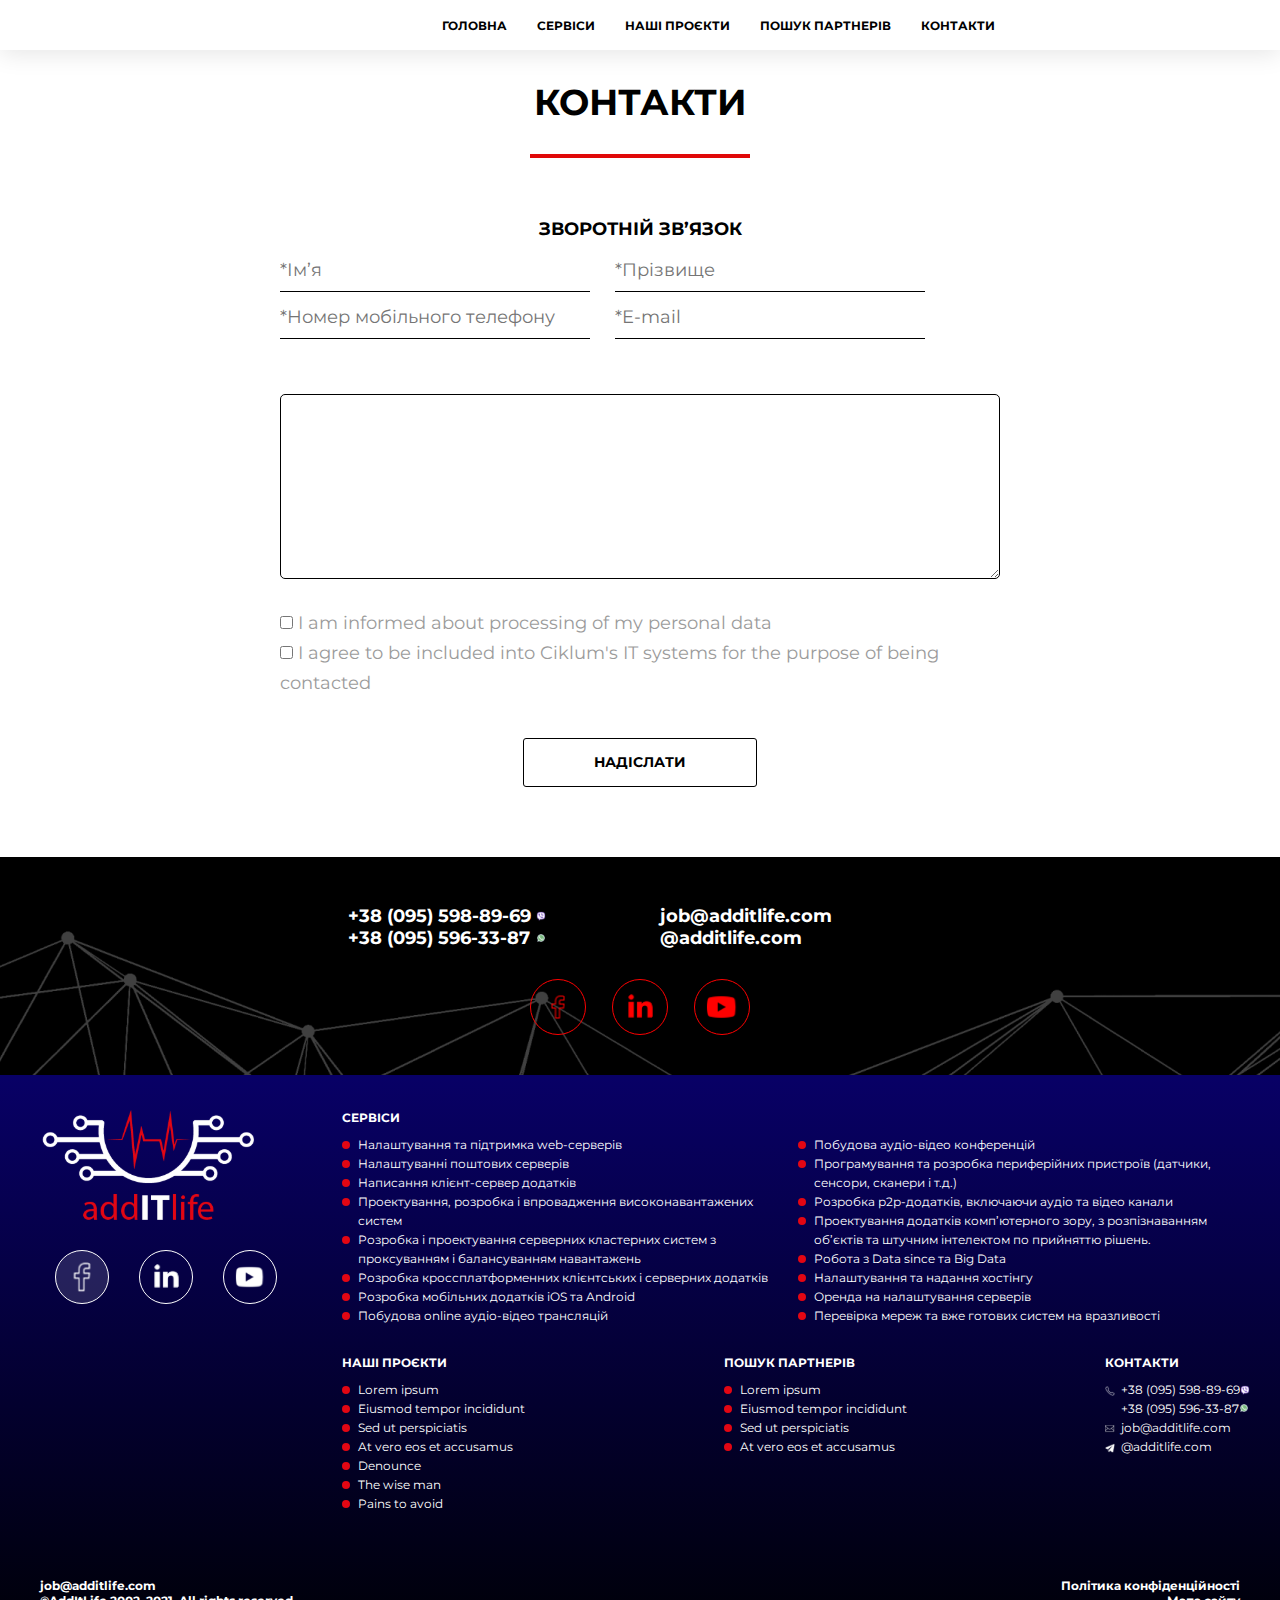
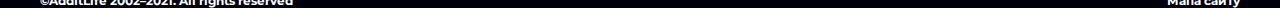
==== callback.html @ a4f2a77f "maked site" ====
<!DOCTYPE html>
<html lang="en">

<head>
  <meta charset="UTF-8">
  <meta name="viewport" content="width=device-width, initial-scale=1.0">
  <link rel="stylesheet" href="css/slick.css">
  <link rel="stylesheet" href="css/style.css">
  <title>AddITLife</title>
</head>

<body>
  <div class="wrapper">
    <header class="header projects">
      <div class="header__body">

        <div class="header__logo">
          <img class="header__logo-img header__logo-light" src="img/logo-black.png" alt="">
        </div>

        <nav class="header__menu menu">
          <div class="header__burger">
            <span></span>
          </div>
          <ul class="menu__list">
            <li class="menu__list-item">
              <a href="index.html" class="menu__list-link">
                ГОЛОВНА
              </a>
            </li>
            <li class="menu__list-item">
              <a href="training.html" class="menu__list-link">
                СЕРВІСИ
              </a>
            </li>
            <li class="menu__list-item">
              <a href="projects.html" class="menu__list-link">
                НАШІ ПРОЄКТИ
              </a>
            </li>
            <li class="menu__list-item">
              <a href="partner.html" class="menu__list-link">
                ПОШУК ПАРТНЕРІВ
              </a>
            </li>
            <li class="menu__list-item">
              <a href="callback.html" class="menu__list-link">
                КОНТАКТИ
              </a>
            </li>
          </ul>
          <div class="menu-select">
            <div class="menu-select__header">
              <div class="menu-select__current fas fa-chevron-down">
                <img class="menu-select__current-img" src="img/flag-ua.png" alt="">
              </div>
            </div>
            <div class="menu-select__body">
              <div class="menu-select__item">
                <img class="menu-select__img" src="img/flag-gb.png" alt="">
                <span>English</span>
              </div>
              <div class="menu-select__item">
                <img class="menu-select__img" src="img/flag-germ.png" alt="">
                <span>Deutsche</span>
              </div>
              <div class="menu-select__item">
                <img class="menu-select__img" src="img/flag-ua.png" alt="">
                <span>Українська</span>
              </div>
            </div>
          </div>
      </div>
      </nav>
    </header>

    <section class="commun">
      <div class="commun__body">
        <div class="commun__title title">
          КОНТАКТИ
          <hr>
        </div>
        <form class="commun__form form-commun">
          <div class="form-commun__title">
            ЗВОРОТНІЙ ЗВ’ЯЗОК
          </div>
          <div class="form-commun__inputs">
            <input type="text" class="form-commun__input" placeholder="*Ім’я">
            <input type="text" class="form-commun__input" placeholder="*Прізвище">
            <input type="text" class="form-commun__input" placeholder="*Номер мобільного телефону">

            <input type="text" class="form-commun__input" placeholder="*E-mail">
          </div>
          <textarea class="form-commun__textarea"></textarea>
          <div class="form-commun__text">
            <input type="checkbox">
            <span>I am informed about processing of my personal data</span>
          </div>
          <div class="form-commun__text">
            <input type="checkbox">
            <span>I agree to be included into Ciklum's IT systems for the purpose of being contacted</span>
          </div>
          <buttom class="form-commun__button">
            НАДІСЛАТИ
          </buttom>
        </form>


      </div>
    </section>

    <section class="commun-contact">
      <div class="commun-contact__body">
        <div class="commun-contact__content">
          <div class="commun-contact__item">
            <div class="commun-contact__title">
              КОНТАКТИ
            </div>
            <ul class="commun-contact__list">
              <li class="commun-contact__point vb wa">
                <span>+38 (095) 598-89-69</span>
                <span>+38 (095) 596-33-87</span>
              </li>
              <li class="commun-contact__point">
                <span>job@additlife.com</span>
                <span>@additlife.com</span>
              </li>
            </ul>
          </div>
          <div class="commun-contact__images">
            <img src="img/fb-red-img.svg" alt="">
            <img src="img/li-red-img.svg" alt="">
            <img src="img/yt-red-img.svg" alt="">
          </div>
        </div>
      </div>
    </section>


    <footer class="footer">
      <div class="footer__body">
        <div class="footer__content">
          <div class="footer__soc soc">
            <div class="soc__logo">
              <img src="img/big-logo.svg" alt="">
            </div>
            <div class="soc__images">
              <img src="img/fb-img.svg" alt="">
              <img src="img/li-img.svg" alt="">
              <img src="img/yt-img.svg" alt="">
            </div>
          </div>

          <div class="footer__info footer-info">
            <div class="footer-info__item">
              <div class="footer-info__title">
                СЕРВІСИ
              </div>
              <ul class="footer__info-list serv-list">
                <li class="footer-info-point">
                  Налаштування та підтримка web-серверів
                </li>
                <li class="footer-info-point">
                  Налаштуванні поштових серверів
                </li>
                <li class="footer-info-point">
                  Написання клієнт-сервер додатків
                </li>
                <li class="footer-info-point">
                  Проектування, розробка і впровадження високонавантажених систем
                </li>
                <li class="footer-info-point">
                  Розробка і проектування серверних кластерних систем з проксуванням і балансуванням навантажень
                </li>
                <li class="footer-info-point">
                  Розробка кроссплатформенних клієнтських і серверних додатків
                </li>
                <li class="footer-info-point">
                  Розробка мобільних додатків iOS та Android
                </li>
                <li class="footer-info-point">
                  Побудова online аудіо-відео трансляцій
                </li>

                <li class="footer-info-point">
                  Побудова аудіо-відео конференцій
                </li>
                <li class="footer-info-point">
                  Програмування та розробка периферійних пристроїв (датчики, сенсори, сканери і т.д.)
                </li>
                <li class="footer-info-point">
                  Розробка р2р-додатків, включаючи аудіо та відео канали
                </li>
                <li class="footer-info-point">
                  Проектування додатків комп’ютерного зору, з розпізнаванням об’єктів та штучним інтелектом по прийняттю
                  рішень.
                </li>
                <li class="footer-info-point">
                  Робота з Data since та Big Data
                </li>
                <li class="footer-info-point">
                  Налаштування та надання хостінгу
                </li>
                <li class="footer-info-point">
                  Оренда на налаштування серверів
                </li>
                <li class="footer-info-point">
                  Перевірка мереж та вже готових систем на вразливості
                </li>
              </ul>
            </div>

            <div class="footer-info__item">
              <div class="footer-info__title">
                НАШІ ПРОЄКТИ
              </div>
              <ul class="footer__info-list">
                <li class="footer-info-point">
                  Lorem ipsum
                </li>
                <li class="footer-info-point">
                  Eiusmod tempor incididunt
                </li>
                <li class="footer-info-point">
                  Sed ut perspiciatis
                </li>
                <li class="footer-info-point">
                  At vero eos et accusamus
                </li>
                <li class="footer-info-point">
                  Denounce
                </li>
                <li class="footer-info-point">
                  The wise man
                </li>
                <li class="footer-info-point">
                  Pains to avoid
                </li>
              </ul>
            </div>

            <div class="footer-info__item">
              <div class="footer-info__title">
                ПОШУК ПАРТНЕРІВ
              </div>
              <ul class="footer__info-list">
                <li class="footer-info-point">
                  Lorem ipsum
                </li>
                <li class="footer-info-point">
                  Eiusmod tempor incididunt
                </li>
                <li class="footer-info-point">
                  Sed ut perspiciatis
                </li>
                <li class="footer-info-point">
                  At vero eos et accusamus
                </li>
              </ul>
            </div>

            <div class="footer-info__item footer-info__item-cont">
              <div class="footer-info__title">
                КОНТАКТИ
              </div>
              <ul class="footer__info-list">
                <li class="footer-info-point">
                  <div>
                    <span>+38 (095) 598-89-69</span>
                  </div>
                  <div>
                    <span>+38 (095) 596-33-87</span>
                  </div>
                </li>
                <li class="footer-info-point">
                  job@additlife.com
                </li>
                <li class="footer-info-point">
                  @additlife.com
                </li>
              </ul>
            </div>

          </div>
        </div>
        <div class="footer__copy">
          <span>
            job@additlife.com<br>
            ©AddItLife 2002–2021. All rights reserved
          </span>
          <span>
            Політика конфіденційності<br>
            Мапа сайту
          </span>
        </div>
      </div>
    </footer>
  </div>
  <script src="https://code.jquery.com/jquery-3.5.1.min.js"
    integrity="sha256-9/aliU8dGd2tb6OSsuzixeV4y/faTqgFtohetphbbj0=" crossorigin="anonymous"></script>
  <script src="https://kit.fontawesome.com/129ede24b4.js" crossorigin="anonymous"></script>
  <script src="js/slick.min.js"></script>
  <script src="js/script.js"></script>
</body>

</html>
---- css/style.css ----
@import url("https://fonts.googleapis.com/css2?family=Montserrat:wght@400;700&display=swap");
* {
  padding: 0;
  margin: 0;
  border: 0;
}

*,
*:before,
*:after {
  -webkit-box-sizing: border-box;
  box-sizing: border-box;
}

:focus,
:active {
  outline: none;
}

a:focus,
a:active {
  outline: none;
}

nav,
footer,
header,
aside,
section {
  display: block;
}

html,
body {
  height: 100%;
  width: 100%;
}

body {
  font-family: "Montserrat", sans-serif;
  line-height: 1;
  font-size: 14px;
  -ms-text-size-adjust: 100%;
  -moz-text-size-adjust: 100%;
  -webkit-text-size-adjust: 100%;
}

input,
button,
textarea {
  font-family: "Montserrat", sans-serif;
}

input::-ms-clear {
  display: none;
}

button {
  cursor: pointer;
}

button::-moz-focus-inner {
  padding: 0;
  border: 0;
}

a,
a:visited {
  text-decoration: none;
}

a:hover {
  text-decoration: none;
}

ul li {
  list-style: none;
}

img {
  vertical-align: top;
}

h1,
h2,
h3,
h4,
h5,
h6 {
  font-size: inherit;
  font-weight: inherit;
}

body {
  font-family: "Montserrat", sans-serif;
  line-height: normal;
  letter-spacing: normal;
  font-style: normal;
  font-weight: 400;
  height: 100%;
}

a {
  font-family: "Montserrat", sans-serif, sans-serif;
}

.wrapper {
  min-height: 100vh;
  overflow: hidden;
  width: 100%;
  position: relative;
  display: -webkit-box;
  display: -ms-flexbox;
  display: flex;
  -webkit-box-orient: vertical;
  -webkit-box-direction: normal;
      -ms-flex-direction: column;
          flex-direction: column;
}

.container {
  max-width: 1470px;
  padding: 0 15px;
  margin: 0 auto;
}

.menu-select.is-active .menu-select__body {
  display: block;
}

.main-page {
  width: 100%;
  min-height: 100vh;
}

.main-page__body {
  width: 100%;
  min-height: 100vh;
  background: url(../img/bg-main.png) center/cover no-repeat;
  position: relative;
}

.header {
  height: 50px;
  width: 100%;
  position: absolute;
  top: 0;
  left: 50%;
  -webkit-transform: translate(-50%);
          transform: translate(-50%);
  padding: 0 250px;
  z-index: 4;
  -webkit-transition: none;
  transition: none;
}

.header__body {
  width: 100%;
  height: 100%;
  display: -webkit-box;
  display: -ms-flexbox;
  display: flex;
  -webkit-box-pack: justify;
      -ms-flex-pack: justify;
          justify-content: space-between;
  -webkit-box-align: center;
      -ms-flex-align: center;
          align-items: center;
}

.header__logo .header__logo-img {
  max-width: 70px;
}

.header__logo .header__logo-light {
  display: none;
}

.header__burger {
  display: none;
  position: relative;
  width: 30px;
  height: 20px;
}

.header__burger span {
  position: absolute;
  background-color: #fff;
  left: 0;
  width: 30px;
  height: 3px;
  top: 8px;
  -webkit-transition: all 0.3s ease 0s;
  transition: all 0.3s ease 0s;
  z-index: 51;
}

.header__burger::before, .header__burger::after {
  content: "";
  background-color: #fff;
  position: absolute;
  width: 100%;
  height: 3px;
  right: 0;
  z-index: 51;
  -webkit-transition: all 0.3s ease 0s;
  transition: all 0.3s ease 0s;
}

.header__burger::before {
  top: 0;
}

.header__burger::after {
  bottom: 0;
}

.header__menu.active {
  -webkit-box-pack: center;
      -ms-flex-pack: center;
          justify-content: center;
}

.slider__body.active-2 .header__burger.active::after,
.slider__body.active-2 .header__burger.active::before,
.slider__body.active-2 .header__burger.active span {
  background-color: #fff;
}

.header.projects .header__burger::after,
.header.projects .header__burger::before,
.header.projects .header__burger span {
  background-color: #000;
}

.header.projects .header__burger.active::after,
.header.projects .header__burger.active::before,
.header.projects .header__burger.active span {
  background-color: #fff;
}

.menu {
  width: 100%;
  height: 100%;
  display: -webkit-box;
  display: -ms-flexbox;
  display: flex;
  -webkit-box-align: center;
      -ms-flex-align: center;
          align-items: center;
  -webkit-box-pack: end;
      -ms-flex-pack: end;
          justify-content: flex-end;
}

.menu__list {
  display: -webkit-box;
  display: -ms-flexbox;
  display: flex;
  -webkit-box-pack: justify;
      -ms-flex-pack: justify;
          justify-content: space-between;
  margin-right: 20px;
}

.menu__list-item {
  padding: 0 15px;
}

.menu__list-link {
  font-weight: bold;
  font-size: 12px;
  line-height: 15px;
  color: #ffffff;
}

.menu-select.is-active .menu-select__item {
  color: #000;
  padding: 4px;
}

.menu-select {
  position: relative;
  height: 100%;
  display: -webkit-box;
  display: -ms-flexbox;
  display: flex;
  -webkit-box-align: center;
      -ms-flex-align: center;
          align-items: center;
  color: #fff;
}

.menu-select__current {
  display: -webkit-box;
  display: -ms-flexbox;
  display: flex;
  position: relative;
}

.menu-select__current.fas.fa-chevron-down::before {
  position: absolute;
  right: -15px;
  top: 50%;
  -webkit-transform: translateY(-50%);
          transform: translateY(-50%);
  color: #fff;
  font-size: 11px;
}

.menu-select__body {
  display: none;
  background: #ffffff;
  position: absolute;
  top: 50px;
  right: -15px;
  width: 125px;
  height: 72px;
}

.menu-select__item {
  display: -webkit-box;
  display: -ms-flexbox;
  display: flex;
  -webkit-box-pack: start;
      -ms-flex-pack: start;
          justify-content: flex-start;
  -webkit-box-align: center;
      -ms-flex-align: center;
          align-items: center;
}

.menu-select__item img {
  max-width: 24px;
  margin-right: 10px;
}

.menu-select__item span {
  font-size: 12px;
  line-height: 14px;
}

.slider__body.active-2 .menu-select__current.fas.fa-chevron-down::before {
  color: #000;
}

.slider__body.active-2 .menu-select__current {
  color: #000;
}

.slider__body.active-2 .menu__list-link {
  color: #000000;
}

.slider__body.active-2 .slider__item-1 {
  z-index: 4;
}

.slider__body.active-2 .slider__item-3 {
  z-index: 4;
}

.slider__body.active-2 .header__logo-light {
  display: block;
}

.slider__body.active-2 .header__logo-dark {
  display: none;
}

.slider__body.active-2 .header {
  background-color: #fff;
  color: #000000;
}

.slider__body.active-2 .header__menu.active .menu__list-link {
  color: #fff;
}

.slider {
  width: 100%;
  height: 100vh;
}

.slider__body {
  width: 100%;
  min-height: 100vh;
  display: -webkit-box;
  display: -ms-flexbox;
  display: flex;
  -webkit-box-align: center;
      -ms-flex-align: center;
          align-items: center;
  position: relative;
  z-index: 1;
}

.slider__item {
  width: 100px;
  height: 100vh;
  position: relative;
  z-index: 3;
  -webkit-transition: 0.5s;
  transition: 0.5s;
}

.slider__item.active {
  width: 100%;
  display: -webkit-box;
  display: -ms-flexbox;
  display: flex;
  -webkit-box-align: center;
      -ms-flex-align: center;
          align-items: center;
  padding-left: 190px;
}

.slider__item.active .slider__item-init {
  display: none;
}

.slider__item-1.active {
  background: url(../img/bg-main.png) center/cover no-repeat, -webkit-gradient(linear, left top, left bottom, from(#080066), to(#00000c));
  background: url(../img/bg-main.png) center/cover no-repeat, linear-gradient(180deg, #080066 0%, #00000c 100%);
}

.slider__item-2.active {
  background: url(../img/bg-main-2.png) center/cover no-repeat, -webkit-gradient(linear, left top, left bottom, from(#a21a1a), to(#ff3d00));
  background: url(../img/bg-main-2.png) center/cover no-repeat, linear-gradient(180deg, #a21a1a 0%, #ff3d00 100%);
}

.slider__item-3.active {
  background: url(../img/bg-main-2.png) center/cover no-repeat, -webkit-gradient(linear, left top, left bottom, from(rgba(134, 0, 168, 0.97)), to(#22002b));
  background: url(../img/bg-main-2.png) center/cover no-repeat, linear-gradient(180deg, rgba(134, 0, 168, 0.97) 0%, #22002b 100%);
}

.slider__item-1 {
  background: -webkit-gradient(linear, left top, left bottom, from(#0a0a19), to(#1a166d));
  background: linear-gradient(180deg, #0a0a19 0%, #1a166d 100%);
}

.slider__item-2 {
  background: -webkit-gradient(linear, left top, left bottom, from(#a21a1a), to(#ff3d00));
  background: linear-gradient(180deg, #a21a1a 0%, #ff3d00 100%);
}

.slider__item-3 {
  background: -webkit-gradient(linear, left top, left bottom, from(rgba(134, 0, 168, 0.97)), to(#22002b));
  background: linear-gradient(180deg, rgba(134, 0, 168, 0.97) 0%, #22002b 100%);
}

.slider__item-init {
  height: 100%;
  width: 100%;
  bottom: 10px;
  left: 0;
  display: -webkit-box;
  display: -ms-flexbox;
  display: flex;
  -webkit-box-orient: vertical;
  -webkit-box-direction: normal;
      -ms-flex-direction: column;
          flex-direction: column;
  -webkit-box-align: center;
      -ms-flex-align: center;
          align-items: center;
  -webkit-box-pack: end;
      -ms-flex-pack: end;
          justify-content: flex-end;
  padding-bottom: 15px;
}

.slider__item span {
  font-size: 24px;
  line-height: 29px;
  color: #ffffff;
  white-space: nowrap;
  -webkit-writing-mode: vertical-rl;
      -ms-writing-mode: tb-rl;
          writing-mode: vertical-rl;
  -webkit-transform: rotateZ(180deg);
          transform: rotateZ(180deg);
}

.slider__item img {
  margin-top: 20px;
  width: 20px;
  height: 20px;
}

.slider__item-full {
  display: none;
}

.slider__item.active .slider__item-full {
  display: block;
  max-width: 460px;
}

.slider__item.active .slider__title {
  font-style: normal;
  font-weight: bold;
  font-size: 36px;
  line-height: 44px;
  color: #ffffff;
  margin-bottom: 15px;
}

.slider__item.active .slider__text {
  font-size: 14px;
  line-height: 21px;
  color: #ffffff;
  margin-bottom: 90px;
}

.slider__item.active .slider__button {
  font-weight: bold;
  font-size: 14px;
  line-height: 17px;
  border: 1px solid #ffffff;
  border-radius: 3px;
  padding: 15px 70px;
  color: #ffffff;
}

.slider-dots {
  text-align: center;
  position: absolute;
  width: 100%;
  height: 4px;
  bottom: 40px;
  left: 0;
  z-index: 4;
}

.slider-dots__item {
  cursor: pointer;
  height: 4px;
  width: 50px;
  margin: 0 12px;
  background-color: #fff;
  display: inline-block;
  -webkit-transition: background-color 0.6s ease;
  transition: background-color 0.6s ease;
}

.slider__body.active-1 .slider-dots__item-1 {
  background-color: #d62d0b;
}

.slider__body.active-2 .slider-dots__item-2 {
  background-color: #0b0a1e;
}

.slider__body.active-3 .slider-dots__item-3 {
  background-color: #d62d0b;
}

@media (max-width: 1190px) {
  .slider__item {
    width: 70px;
  }
  .header {
    padding: 0 160px;
  }
}

@media (max-width: 1024px) {
  .menu__list-item {
    padding: 0 5px;
  }
}

@media (max-width: 925px) {
  .header__menu .menu__list {
    display: none;
  }
  .header__burger {
    display: block;
    margin-left: 50px;
    z-index: 99;
  }
  .header__menu.active {
    position: relative;
  }
  .header__menu .menu__list {
    display: -webkit-box;
    display: -ms-flexbox;
    display: flex;
    -webkit-box-orient: vertical;
    -webkit-box-direction: normal;
        -ms-flex-direction: column;
            flex-direction: column;
    position: fixed;
    width: 100%;
    height: 100vh;
    top: 0;
    left: 0;
    background-color: #151515;
    z-index: 10;
    -webkit-transform: translateY(-100%);
            transform: translateY(-100%);
    -webkit-transition: all 0.3s ease 0s;
    transition: all 0.3s ease 0s;
    overflow: auto;
    -webkit-box-pack: center;
        -ms-flex-pack: center;
            justify-content: center;
    -webkit-box-align: center;
        -ms-flex-align: center;
            align-items: center;
  }
  .slider-dots {
    text-align: center;
    position: absolute;
    width: 100%;
    height: 4px;
    bottom: 40px;
    left: 0;
    z-index: 3;
  }
  .header__menu .menu__list-item {
    padding: 10px 0;
  }
  .header__menu.active .menu__list {
    -webkit-transform: translate(0);
            transform: translate(0);
  }
  .slider__body.active-2 .header__burger::after,
  .slider__body.active-2 .header__burger::before,
  .slider__body.active-2 .header__burger span {
    background-color: #000;
  }
  .header__menu {
    -webkit-box-pack: center;
        -ms-flex-pack: center;
            justify-content: center;
  }
  .menu-select {
    margin-left: 50px;
  }
}

@media (max-width: 792px) {
  .header {
    padding: 0 160px;
  }
  .slider__item.active {
    padding-left: 70px;
  }
  .header__burger {
    margin-left: 50px;
  }
}

@media (max-width: 567px) {
  .slider__item.active .slider__title {
    font-size: 30px;
  }
  .slider__item.active .slider__item-full {
    max-width: none;
    padding: 0 10px;
  }
  .slider-dots {
    display: none;
  }
  .slider__item {
    width: 50px;
  }
}

@media (max-width: 511px) {
  .header {
    padding: 0 120px;
  }
}

@media (max-width: 476px) {
  .header__burger {
    margin-left: 20px;
  }
  .menu-select {
    margin-left: 20px;
  }
}

@media (max-width: 430px) {
  .slider__item.active .slider__button {
    padding: 10px 50px;
  }
  .slider__item.active .slider__text {
    margin-bottom: 40px;
  }
  .slider__item.active .slider__title {
    font-size: 22px;
  }
}

@media (max-width: 405px) {
  .slider__item.active .slider__button {
    padding: 10px 30px;
  }
  .header {
    padding: 0 120px 0 105px;
  }
  .slider__item.active {
    padding-left: 35px;
  }
  .header__burger {
    margin-left: 10px;
  }
  .menu-select {
    margin-left: 10px;
  }
}

.about__body {
  margin-bottom: 130px;
}

.title {
  margin-top: 50px;
  font-weight: bold;
  font-size: 36px;
  line-height: 44px;
  color: #000000;
  padding-bottom: 30px;
  text-align: center;
  display: block;
}

.title hr {
  display: block;
  width: 220px;
  height: 4px;
  background-color: #e00808;
  margin: 30px auto;
}

.slider-about {
  position: relative;
}

.slider-about__body {
  max-width: 1335px;
  margin: 0 auto;
  position: relative !important;
}

.slider-about__item {
  display: -webkit-box !important;
  display: -ms-flexbox !important;
  display: flex !important;
  -webkit-box-align: center;
      -ms-flex-align: center;
          align-items: center;
  -ms-flex-pack: distribute;
      justify-content: space-around;
}

.slider-about__text {
  max-width: 680px;
}

.btn {
  position: absolute;
  top: 50%;
  -webkit-transform: translateX(-50%);
          transform: translateX(-50%);
}

.slick-prev {
  left: -70px;
}

.slick-next {
  right: -70px;
}

.slider-about .slick-dots {
  display: -webkit-box;
  display: -ms-flexbox;
  display: flex;
  -webkit-box-pack: center;
      -ms-flex-pack: center;
          justify-content: center;
  -webkit-box-align: center;
      -ms-flex-align: center;
          align-items: center;
}

.slider-about .slick-track {
  margin-bottom: 100px;
}

.slider-about .slick-dots li {
  padding: 0 13px;
}

.slider-about .slick-dots button {
  font-size: 0;
  width: 53px;
  height: 4px;
  background-color: #c4c4c4;
}

.slider-about .slick-dots .slick-active button {
  background-color: #000;
}

@media (max-width: 812px) {
  .slider-about__item {
    -ms-flex-wrap: wrap-reverse;
        flex-wrap: wrap-reverse;
  }
  .slider-about__text {
    margin-top: 50px;
    padding: 0 10px;
  }
  .slider-about .slick-dots li {
    display: none;
  }
}

.services {
  width: 100%;
  height: 100%;
  background: url(../img/services-bg.jpg) center/cover no-repeat, #f6f6f6;
}

.services__body {
  max-width: 1200px;
  margin: 0 auto;
  padding: 30px 0;
}

.services__content {
  display: -webkit-box;
  display: -ms-flexbox;
  display: flex;
  -ms-flex-wrap: wrap;
      flex-wrap: wrap;
}

.services__item {
  -webkit-box-flex: 1;
      -ms-flex: 1 1 33.333%;
          flex: 1 1 33.333%;
  display: -webkit-box;
  display: -ms-flexbox;
  display: flex;
  -webkit-box-pack: center;
      -ms-flex-pack: center;
          justify-content: center;
  -webkit-box-align: start;
      -ms-flex-align: start;
          align-items: flex-start;
  margin-bottom: 40px;
  padding: 0 20px;
}

.services__image {
  margin-right: 15px;
}

.services__block-title {
  font-weight: bold;
  font-size: 18px;
  line-height: 27px;
  color: #000000;
}

.services__block-text {
  font-weight: normal;
  font-size: 12px;
  line-height: 18px;
  color: #000000;
}

.technologies__body {
  padding-bottom: 100px;
}

.technologies__image {
  max-width: 1200px;
  margin: 0 auto;
  position: relative;
}

.technologies__image img {
  -o-object-fit: cover;
     object-fit: cover;
  max-width: 100%;
}

.footer {
  width: 100%;
  height: 100%;
  background: -webkit-gradient(linear, left top, left bottom, from(#080066), to(#00000c));
  background: linear-gradient(180deg, #080066 0%, #00000c 100%);
}

.footer__body {
  max-width: 1230px;
  margin: 0 auto;
  padding: 0 15px;
}

.footer__content {
  display: -webkit-box;
  display: -ms-flexbox;
  display: flex;
  -webkit-box-pack: center;
      -ms-flex-pack: center;
          justify-content: center;
  margin: 35px 0;
}

.footer__copy {
  display: -webkit-box;
  display: -ms-flexbox;
  display: flex;
  -webkit-box-align: center;
      -ms-flex-align: center;
          align-items: center;
  -webkit-box-pack: justify;
      -ms-flex-pack: justify;
          justify-content: space-between;
}

.footer__copy span:first-child {
  text-align: left;
}

.footer__copy span {
  text-align: right;
  font-weight: bold;
  font-size: 12px;
  line-height: 15px;
  color: #ffffff;
}

.soc {
  margin-right: 50px;
}

.soc__logo {
  margin-bottom: 20px;
}

.soc__images {
  display: -webkit-box;
  display: -ms-flexbox;
  display: flex;
  -webkit-box-pack: center;
      -ms-flex-pack: center;
          justify-content: center;
}

.soc__images img {
  border: 1px solid #ffffff;
  border-radius: 50%;
  width: 54px;
  height: 54px;
  padding: 10px;
  margin: 0 15px;
}

.soc__images img:first-child {
  background: rgba(255, 255, 255, 0.13);
}

.footer-info {
  display: -webkit-box;
  display: -ms-flexbox;
  display: flex;
  -ms-flex-wrap: wrap;
      flex-wrap: wrap;
  -webkit-box-pack: justify;
      -ms-flex-pack: justify;
          justify-content: space-between;
}

.footer-info__item {
  margin-bottom: 30px;
}

.footer-info__title {
  font-weight: bold;
  font-size: 12px;
  line-height: 15px;
  text-transform: uppercase;
  color: #ffffff;
  margin-bottom: 10px;
}

.footer-info__item-cont div {
  display: -webkit-box;
  display: -ms-flexbox;
  display: flex;
}

.footer-info .footer-info__item-cont .footer-info-point:nth-child(1):before {
  background: url(../img/phone-img.svg) center/contain no-repeat;
  width: 10px;
  height: 10px;
  border-radius: 0;
}

.footer-info .footer-info__item-cont .footer-info-point:nth-child(2):before {
  width: 10px;
  height: 10px;
  background: url(../img/env-img.svg) center/contain no-repeat;
  border-radius: 0;
}

.footer-info .footer-info__item-cont .footer-info-point:nth-child(3):before {
  width: 10px;
  height: 10px;
  border-radius: 0;
  background: url(../img/tg-img.svg) center/cover no-repeat;
}

.footer-info__item-cont div:first-child span::after {
  content: "";
  width: 10px;
  height: 10px;
  position: absolute;
  top: 5px;
  right: -10px;
  background: url(../img/vb-img.svg) no-repeat;
}

.footer-info__item-cont div:last-child span::after {
  content: "";
  width: 10px;
  height: 10px;
  position: absolute;
  bottom: 4px;
  right: -10px;
  background: url(../img/wa-img.svg) no-repeat;
}

.serv-list {
  -webkit-column-count: 2;
          column-count: 2;
}

.footer-info-point {
  font-weight: normal;
  font-size: 12px;
  line-height: 19px;
  padding-left: 16px;
  color: #ffffff;
  position: relative;
}

.footer-info-point::before {
  content: "";
  width: 8px;
  height: 8px;
  background: #e30613;
  border-radius: 50%;
  position: absolute;
  top: 6px;
  left: 0;
}

@media (max-width: 740px) {
  .footer__content {
    -ms-flex-wrap: wrap;
        flex-wrap: wrap;
  }
  .soc {
    margin: 0 0 20px 0;
  }
}

@media (max-width: 510px) {
  .footer__content {
    -ms-flex-wrap: wrap;
        flex-wrap: wrap;
  }
  .serv-list {
    -webkit-column-count: auto;
            column-count: auto;
  }
}

.header.projects {
  background-color: #fff;
  -webkit-box-shadow: 0px 4px 25px rgba(0, 0, 0, 0.1);
          box-shadow: 0px 4px 25px rgba(0, 0, 0, 0.1);
}

.header.projects .menu .menu__list-link {
  color: #000 !important;
}

.header.projects .header__menu.active .menu__list-link {
  color: #fff !important;
}

.header.projects .menu-select__current:before {
  color: #000;
}

.header.projects .header__logo-light {
  display: block;
}

.our-proj {
  background: url(../img/bg-proj.svg) center center/cover no-repeat;
}

.our-proj__body {
  max-width: 1230px;
  padding: 0 15px;
  margin: 0 auto;
}

.our-proj__title {
  margin-top: 100px;
}

.our-proj__content {
  display: -webkit-box;
  display: -ms-flexbox;
  display: flex;
  -ms-flex-wrap: wrap;
      flex-wrap: wrap;
  -webkit-box-align: center;
      -ms-flex-align: center;
          align-items: center;
  -webkit-box-pack: center;
      -ms-flex-pack: center;
          justify-content: center;
}

.our-proj__item {
  position: relative;
  width: 280px;
  height: 280px;
  display: -webkit-box;
  display: -ms-flexbox;
  display: flex;
  -webkit-box-pack: center;
      -ms-flex-pack: center;
          justify-content: center;
  -webkit-box-align: center;
      -ms-flex-align: center;
          align-items: center;
}

.our-proj__item span {
  font-size: 30px;
  line-height: 37px;
  text-align: center;
  color: #ffffff;
  position: relative;
  z-index: 2;
}

.our-proj__item img {
  position: absolute;
  top: 0;
  left: 0;
  max-width: 100%;
  height: 100%;
  z-index: 1;
  -o-object-fit: cover;
     object-fit: cover;
}

.proj-arrow {
  text-align: center;
  margin-top: 30px;
  margin-bottom: 50px;
}

.training {
  width: 100%;
  height: 100%;
}

.training__body {
  max-width: 1230px;
  margin: 0 auto;
  padding: 0 15px;
}

.training__content {
  display: -webkit-box;
  display: -ms-flexbox;
  display: flex;
  margin-bottom: 40px;
}

.training__block {
  margin-right: 70px;
  max-width: 680px;
}

.training__block-text {
  font-weight: normal;
  font-size: 18px;
  line-height: 25px;
  color: #000000;
  margin-bottom: 25px;
}

.training__block-title {
  font-weight: bold;
  font-size: 18px;
  line-height: 25px;
  color: #000000;
  margin-bottom: 5px;
}

.training__block-item {
  font-weight: normal;
  font-size: 18px;
  line-height: 25px;
  color: #000000;
  position: relative;
  padding-left: 20px;
}

.training__block-item::before {
  content: "";
  display: block;
  width: 8px;
  height: 8px;
  position: absolute;
  top: 7px;
  left: 0;
  background-color: #e30613;
  border-radius: 50%;
}

.training__image {
  width: 100%;
}

.training__image img {
  max-width: 100%;
  width: 100%;
  -o-object-fit: cover;
     object-fit: cover;
}

@media (max-width: 975px) {
  .training__content {
    -webkit-box-pack: center;
        -ms-flex-pack: center;
            justify-content: center;
    -ms-flex-wrap: wrap-reverse;
        flex-wrap: wrap-reverse;
  }
  .training__image {
    margin-bottom: 30px;
  }
}

.laptop {
  width: 100%;
  height: 100%;
  background-color: #f6f6f6;
  position: relative;
  overflow: hidden;
}

.laptop__body {
  padding: 25px 15px;
  max-width: 1230px;
  margin: 0 auto;
}

.laptop__video {
  position: relative;
  max-width: 528px;
  width: 100%;
}

.laptop__video span {
  background-color: #fff;
  border-radius: 50%;
  left: 50%;
  top: 50%;
  -webkit-transform: translate(-50%, -50%);
          transform: translate(-50%, -50%);
  position: absolute;
  padding: 30px;
}

.laptop__image {
  max-width: 100%;
}

.slider-laptop {
  position: absolute;
  top: 50%;
  left: 50%;
  max-width: 845px;
  -webkit-transform: translate(-25%, -50%);
          transform: translate(-25%, -50%);
}

.slider-laptop__body {
  width: 100%;
  display: -webkit-box;
  display: -ms-flexbox;
  display: flex;
}

.slider-laptop__item {
  display: -webkit-box;
  display: -ms-flexbox;
  display: flex;
  max-width: 546px;
  width: 100%;
  padding: 30px;
  padding-bottom: 55px;
  background: linear-gradient(155.22deg, #ff0000 -25.32%, #ff9900 145.46%);
  opacity: 0.8;
  border-radius: 5px;
  margin: 0 15px;
  height: 281px;
}

.slider-laptop__item:nth-child(even) {
  background: -webkit-gradient(linear, left top, left bottom, from(#25002f), to(#8708a7));
  background: linear-gradient(180deg, #25002f 0%, #8708a7 100%);
  -webkit-box-shadow: 0px 4px 15px rgba(0, 0, 0, 0.15);
          box-shadow: 0px 4px 15px rgba(0, 0, 0, 0.15);
}

.slider-laptop__quotes {
  margin-top: -25px;
  font-weight: normal;
  font-size: 144px;
  line-height: 196px;
  color: #ffffff;
  opacity: 0.15;
}

.slider-laptop__text {
  font-weight: normal;
  font-size: 18px;
  line-height: 25px;
  color: #ffffff;
  margin-top: -100px;
  margin-left: 25px;
  margin-right: 25px;
}

.slider-laptop__arrows {
  width: 100%;
  height: 100%;
  margin-bottom: 30px;
  padding-left: 200px;
}

.slider-laptop__arrows div {
  display: inline-block;
  margin-right: -55px;
  margin-top: -4px;
}

.slider-laptop__arrows div {
  font-weight: normal;
  font-size: 24px;
  line-height: 29px;
  text-align: center;
  color: #000000;
}

.slider-laptop__arrows .btn {
  position: relative;
}

.slider-laptop__arrows .slick-prev {
  left: 0;
}

.slider-laptop__dots {
  width: 100%;
  height: 100%;
  margin-top: 30px;
  padding-left: 200px;
  display: -webkit-box;
  display: -ms-flexbox;
  display: flex;
}

.slider-laptop__dots li {
  display: inline-block;
  padding: 0 13px;
}

.slider-laptop__dots button {
  font-size: 0;
  background-color: #b0b0b0;
  width: 53px;
  height: 4px;
}

.slider-laptop__dots .slick-active button {
  background-color: #0b0a1e;
}

@media (max-width: 1200px) {
  .slider-laptop {
    max-width: 545px;
  }
}

@media (max-width: 812px) {
  .slider-laptop {
    left: 0;
    -webkit-transform: translate(0, -50%);
            transform: translate(0, -50%);
  }
}

.train-info {
  width: 100%;
  height: 100%;
  margin: 95px 0;
}

.train-info__body {
  max-width: 1230px;
  margin: 0 auto;
  padding: 0 15px;
}

.train-info__content {
  display: -webkit-box;
  display: -ms-flexbox;
  display: flex;
  -webkit-box-orient: vertical;
  -webkit-box-direction: normal;
      -ms-flex-direction: column;
          flex-direction: column;
  -webkit-box-pack: center;
      -ms-flex-pack: center;
          justify-content: center;
  -webkit-box-align: center;
      -ms-flex-align: center;
          align-items: center;
}

.train-info__item {
  display: -webkit-box;
  display: -ms-flexbox;
  display: flex;
  -webkit-box-pack: center;
      -ms-flex-pack: center;
          justify-content: center;
  -webkit-box-align: center;
      -ms-flex-align: center;
          align-items: center;
  margin-bottom: 70px;
}

.train-info__image {
  max-width: 100%;
  width: 100%;
  text-align: center;
}

.train-info__image img {
  -o-object-fit: cover;
     object-fit: cover;
}

.train-info__item:nth-child(even) {
  -webkit-box-orient: horizontal;
  -webkit-box-direction: reverse;
      -ms-flex-direction: row-reverse;
          flex-direction: row-reverse;
}

.train-info__item:nth-child(even) .train-info__image {
  margin-left: 60px;
}

.train-info__item:nth-child(odd) .train-info__image {
  margin-right: 60px;
}

.train-info__title {
  font-weight: bold;
  font-size: 18px;
  line-height: 25px;
  color: #000000;
  margin-bottom: 10px;
}

.train-info__date {
  display: block;
  font-weight: bold;
  font-size: 12px;
  line-height: 16px;
  color: #919191;
}

.train-info__text {
  font-weight: normal;
  font-size: 18px;
  line-height: 25px;
  color: #000000;
  margin-bottom: 20px;
}

.train-info__point {
  position: relative;
  padding-left: 20px;
}

.train-info__point::before {
  content: "";
  display: block;
  width: 8px;
  height: 8px;
  position: absolute;
  top: 7px;
  left: 0;
  background-color: #e30613;
  border-radius: 50%;
}

.train-info__point span {
  font-weight: normal;
  font-size: 18px;
  line-height: 25px;
  color: #000000;
}

@media (max-width: 985px) {
  .train-info__item {
    -ms-flex-wrap: wrap;
        flex-wrap: wrap;
    -webkit-box-pack: center;
        -ms-flex-pack: center;
            justify-content: center;
  }
  .train-info__image {
    margin: 0 !important;
  }
}

@media (max-width: 450px) {
  .train-info__image img {
    max-width: 100%;
  }
}

.train-image-block {
  width: 100%;
  height: 100%;
  background: url(../img/train-info-red-img.png) center/cover no-repeat;
  padding: 50px 0;
}

.train-image-block__body {
  max-width: 1230px;
  padding: 0 15px;
  margin: 0 auto;
}

.train-image-block__title {
  text-align: center;
  font-weight: bold;
  font-size: 24px;
  line-height: 33px;
  color: #ffffff;
  margin-bottom: 40px;
}

.train-image-block__text {
  font-weight: normal;
  font-size: 18px;
  line-height: 25px;
  color: #ffffff;
}

.estate {
  width: 100%;
  height: 100%;
  margin-bottom: 100px;
}

.estate__body {
  max-width: 1230px;
  margin: 0 auto;
  padding: 0 15px;
}

.estate__title {
  text-align: left;
}

.estate__title hr {
  margin: 30px 0;
}

.estate__content {
  display: -webkit-box;
  display: -ms-flexbox;
  display: flex;
  -webkit-box-align: center;
      -ms-flex-align: center;
          align-items: center;
  -webkit-box-pack: center;
      -ms-flex-pack: center;
          justify-content: center;
}

.estate__image {
  -webkit-box-flex: 1;
      -ms-flex: 1 1 50%;
          flex: 1 1 50%;
  width: 100%;
  height: 100%;
  position: relative;
}

.estate__image img {
  max-width: 100%;
  height: 100%;
  -o-object-fit: cover;
     object-fit: cover;
}

.estate__block {
  -webkit-box-flex: 1;
      -ms-flex: 1 1 50%;
          flex: 1 1 50%;
  display: -webkit-box;
  display: -ms-flexbox;
  display: flex;
  -webkit-box-orient: vertical;
  -webkit-box-direction: normal;
      -ms-flex-direction: column;
          flex-direction: column;
  -webkit-box-pack: center;
      -ms-flex-pack: center;
          justify-content: center;
  -webkit-box-align: center;
      -ms-flex-align: center;
          align-items: center;
  background-color: #000;
  padding: 90px 80px;
}

.estate__block-title {
  font-weight: bold;
  font-size: 30px;
  line-height: 37px;
  text-align: center;
  color: #ffffff;
  margin-bottom: 10px;
}

.estate__block-text {
  font-weight: normal;
  font-size: 14px;
  line-height: 17px;
  color: #ffffff;
  margin-bottom: 40px;
}

.estate__button {
  font-weight: bold;
  font-size: 14px;
  line-height: 17px;
  color: #ffffff;
  padding: 15px 70px;
  border: 1px solid #ff0000;
  border-radius: 3px;
}

@media (max-width: 971px) {
  .estate__content {
    -ms-flex-wrap: wrap;
        flex-wrap: wrap;
  }
  .estate__image {
    -webkit-box-flex: 1;
        -ms-flex: auto;
            flex: auto;
    text-align: center;
  }
}

.commun {
  height: 100%;
  width: 100%;
}

.commun__body {
  max-width: 1230px;
  padding: 0 15px;
  margin: 0 auto;
}

.commun__title {
  margin-top: 80px;
}

.commun__form {
  max-width: 720px;
  margin: 0 auto;
}

.form-commun {
  text-align: center;
}

.form-commun__title {
  font-weight: bold;
  font-size: 18px;
  line-height: 22px;
  text-transform: uppercase;
  color: #000000;
  margin-bottom: 20px;
}

.form-commun__inputs {
  display: -webkit-box;
  display: -ms-flexbox;
  display: flex;
  -ms-flex-wrap: wrap;
      flex-wrap: wrap;
  -webkit-box-align: center;
      -ms-flex-align: center;
          align-items: center;
  margin-bottom: 40px;
}

.form-commun__input {
  width: 310px;
  border-bottom: 1px solid #000000;
  margin-right: 25px;
  padding-bottom: 10px;
  font-weight: normal;
  font-size: 18px;
  line-height: 21px;
  margin-bottom: 15px;
  color: #9b9b9b;
}

.form-commun__textarea {
  max-width: 100%;
  width: 100%;
  height: 185px;
  background: #ffffff;
  border: 1px solid #000000;
  -webkit-box-sizing: border-box;
          box-sizing: border-box;
  border-radius: 5px;
  margin-bottom: 25px;
}

.form-commun__text {
  font-weight: normal;
  font-size: 18px;
  line-height: 30px;
  text-align: left;
  color: #9b9b9b;
}

.form-commun__button {
  text-align: center;
  display: inline-block;
  font-weight: bold;
  font-size: 14px;
  line-height: 17px;
  color: #000000;
  border: 1px solid #000000;
  border-radius: 3px;
  padding: 15px 70px;
  margin-top: 40px;
  margin-bottom: 70px;
}

.commun-contact {
  width: 100%;
  height: 100%;
  padding-top: 30px;
  background: url(../img/commn-bg.png);
}

.commun-contact__body {
  max-width: 615px;
  margin: 0 auto;
  padding: 0 15px;
}

.commun-contact__list {
  display: -webkit-box;
  display: -ms-flexbox;
  display: flex;
  -webkit-box-align: center;
      -ms-flex-align: center;
          align-items: center;
}

.commun-contact__point {
  font-weight: bold;
  font-size: 18px;
  line-height: 22px;
  -webkit-box-align: center;
      -ms-flex-align: center;
          align-items: center;
  color: #ffffff;
}

.commun-contact__point span {
  padding-right: 15px;
  white-space: nowrap;
}

.commun-contact__point.vb span {
  content: "";
  width: 15px;
  height: 15px;
  background: url(../img/vb-img.svg) right center no-repeat;
}

.commun-contact__point.vb span:nth-child(1) {
  background: url(../img/vb-img.svg) right center no-repeat;
}

.commun-contact__point.wa span:nth-child(2) {
  background: url(../img/wa-img.svg) right center no-repeat;
}

.commun-contact__images {
  display: -webkit-box;
  display: -ms-flexbox;
  display: flex;
  -webkit-box-align: center;
      -ms-flex-align: center;
          align-items: center;
  -webkit-box-pack: center;
      -ms-flex-pack: center;
          justify-content: center;
  margin-top: 30px;
  margin-bottom: 40px;
}

.commun-contact__images img {
  border: 1px solid #ff0000;
  border-radius: 50%;
  padding: 10px;
  margin: 0 13px;
}

.commun-contact__images img:nth-child(1) {
  padding: 14px;
}

.commun-contact__images img:nth-child(2) {
  padding: 11px;
}

@media (max-width: 490px) {
  .commun-contact__list {
    -ms-flex-wrap: wrap;
        flex-wrap: wrap;
  }
}

.search {
  width: 100%;
  height: 100%;
  margin: 40px 0;
}

.search__body {
  max-width: 1230px;
  padding: 0 15px;
  margin: 0 auto;
}

.search__content-title {
  font-weight: bold;
  font-size: 24px;
  line-height: 33px;
  color: #e00808;
  margin-bottom: 30px;
}

.search__content {
  display: -webkit-box;
  display: -ms-flexbox;
  display: flex;
  -webkit-box-align: center;
      -ms-flex-align: center;
          align-items: center;
}

.search__text {
  font-weight: normal;
  font-size: 18px;
  line-height: 25px;
  color: #000000;
  margin-bottom: 20px;
}

.search__list-title {
  font-weight: bold;
  font-size: 18px;
  line-height: 25px;
  color: #000000;
  margin-bottom: 10px;
}

.search__item {
  font-weight: normal;
  font-size: 18px;
  line-height: 25px;
  color: #000000;
}

.search__item::before {
  display: inline-block;
  content: "";
  width: 8px;
  height: 8px;
  background-color: #e30613;
  border-radius: 50%;
  margin-right: 10px;
}

.search__image {
  width: 100%;
  text-align: center;
  margin-bottom: 20px;
}

@media (max-width: 945px) {
  .search__content {
    -ms-flex-wrap: wrap-reverse;
        flex-wrap: wrap-reverse;
  }
  .search__image img {
    text-align: center;
  }
  .search__content-title {
    text-align: center;
  }
}

@media (max-width: 505px) {
  .search__image img {
    max-width: 100%;
  }
}

.advantages {
  width: 100%;
  height: 100%;
  background-color: #f6f6f6;
  padding-top: 30px;
}

.advantages__body {
  max-width: 1230px;
  padding: 0 15px;
  margin: 0 auto;
}

.advantages__title {
  font-weight: bold;
  font-size: 24px;
  line-height: 33px;
  color: #000000;
  text-align: center;
  margin-bottom: 30px;
}

.percent {
  height: 100%;
  width: 100%;
  padding-top: 60px;
  padding-bottom: 75px;
}

.percent__body {
  max-width: 1230px;
  padding: 0 15px;
  margin: 0 auto;
}

.percent__title {
  font-weight: bold;
  font-size: 24px;
  line-height: 33px;
  text-transform: uppercase;
  color: #e00808;
  margin-bottom: 30px;
}

.percent__text {
  font-weight: normal;
  font-size: 18px;
  line-height: 25px;
  color: #000000;
  margin-bottom: 30px;
}

.percent__content {
  display: -webkit-box;
  display: -ms-flexbox;
  display: flex;
  -webkit-box-align: center;
      -ms-flex-align: center;
          align-items: center;
}

.percent__image {
  margin-right: 60px;
}

.percent__block-title {
  font-weight: bold;
  font-size: 18px;
  line-height: 25px;
  color: #000000;
  margin-bottom: 15px;
}

.percent__item {
  font-weight: normal;
  font-size: 18px;
  line-height: 25px;
  color: #000000;
}

.percent__item::before {
  display: inline-block;
  content: "";
  width: 8px;
  height: 8px;
  background-color: #e30613;
  border-radius: 50%;
  margin-right: 10px;
}

@media (max-width: 820px) {
  .percent__content {
    -ms-flex-wrap: wrap;
        flex-wrap: wrap;
    -webkit-box-pack: center;
        -ms-flex-pack: center;
            justify-content: center;
  }
  .percent__image {
    margin-bottom: 20px;
  }
  .percent__image img {
    max-width: 100%;
  }
}
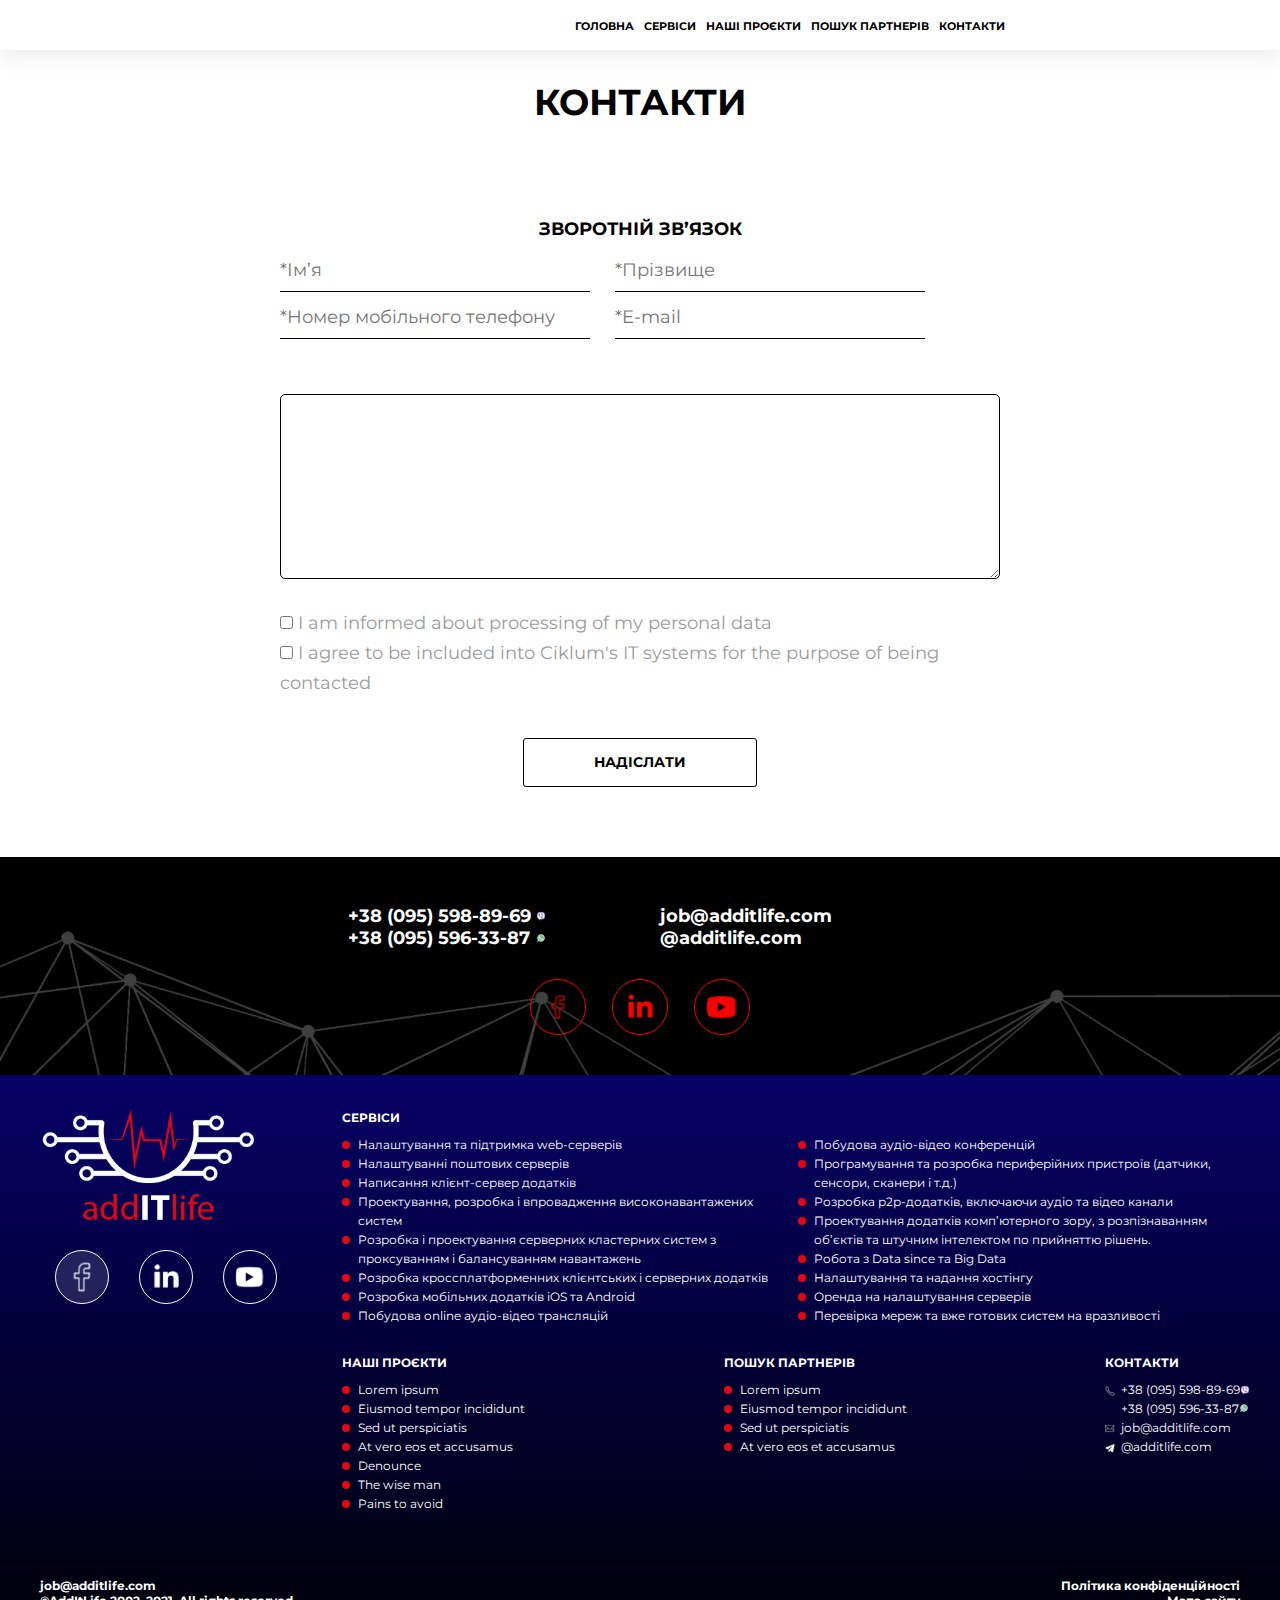
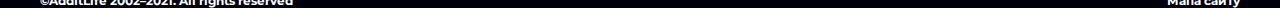
==== commit 7dcab693: "make some changes" ====
--- a/callback.html
+++ b/callback.html
@@ -4,6 +4,7 @@
 <head>
   <meta charset="UTF-8">
   <meta name="viewport" content="width=device-width, initial-scale=1.0">
+  <link rel="shortcut icon" href="/img/logo-black.svg" type="image/svg">
   <link rel="stylesheet" href="css/slick.css">
   <link rel="stylesheet" href="css/style.css">
   <title>AddITLife</title>
@@ -15,7 +16,7 @@
       <div class="header__body">
 
         <div class="header__logo">
-          <img class="header__logo-img header__logo-light" src="img/logo-black.png" alt="">
+          <a href="index.html"><img class="header__logo-img header__logo-light" src="img/logo-black.png" alt=""></a>
         </div>
 
         <nav class="header__menu menu">
@@ -58,15 +59,15 @@
             <div class="menu-select__body">
               <div class="menu-select__item">
                 <img class="menu-select__img" src="img/flag-gb.png" alt="">
-                <span>English</span>
+                <a>English</a>
               </div>
               <div class="menu-select__item">
                 <img class="menu-select__img" src="img/flag-germ.png" alt="">
-                <span>Deutsche</span>
+                <a>Deutsche</a>
               </div>
               <div class="menu-select__item">
                 <img class="menu-select__img" src="img/flag-ua.png" alt="">
-                <span>Українська</span>
+                <a>Українська</a>
               </div>
             </div>
           </div>
@@ -78,7 +79,7 @@
       <div class="commun__body">
         <div class="commun__title title">
           КОНТАКТИ
-          <hr>
+          <hr class="anim__item">
         </div>
         <form class="commun__form form-commun">
           <div class="form-commun__title">
@@ -87,7 +88,8 @@
           <div class="form-commun__inputs">
             <input type="text" class="form-commun__input" placeholder="*Ім’я">
             <input type="text" class="form-commun__input" placeholder="*Прізвище">
-            <input type="text" class="form-commun__input" placeholder="*Номер мобільного телефону">
+            <!-- <input type="text" class="form-commun__input" placeholder="*Номер мобільного телефону"> -->
+            <input class="form-commun__input tel__mask" placeholder="*Номер мобільного телефону" type="tel" name="tel">
 
             <input type="text" class="form-commun__input" placeholder="*E-mail">
           </div>
@@ -299,6 +301,8 @@
   <script src="https://code.jquery.com/jquery-3.5.1.min.js"
     integrity="sha256-9/aliU8dGd2tb6OSsuzixeV4y/faTqgFtohetphbbj0=" crossorigin="anonymous"></script>
   <script src="https://kit.fontawesome.com/129ede24b4.js" crossorigin="anonymous"></script>
+  <script src="https://ajax.googleapis.com/ajax/libs/jquery/3.3.1/jquery.min.js"></script>
+  <script src="js/jquery.maskedinput.min.js"></script>
   <script src="js/slick.min.js"></script>
   <script src="js/script.js"></script>
 </body>
--- a/css/style.css
+++ b/css/style.css
@@ -141,7 +141,7 @@
 }
 
 .header {
-  height: 50px;
+  height: 120px;
   width: 100%;
   position: absolute;
   top: 0;
@@ -166,10 +166,12 @@
   -webkit-box-align: center;
       -ms-flex-align: center;
           align-items: center;
+  position: relative;
 }
 
 .header__logo .header__logo-img {
-  max-width: 70px;
+  width: 170px;
+  top: 10px;
 }
 
 .header__logo .header__logo-light {
@@ -263,14 +265,18 @@
   margin-right: 20px;
 }
 
-.menu__list-item {
-  padding: 0 15px;
+.menu__list-item a {
+  padding: 0 15px 7px 15px;
+  border-bottom: 1px solid transparent;
+}
+
+.menu__list-item a:hover {
+  border-bottom: 1px solid #fff;
 }
 
 .menu__list-link {
   font-weight: bold;
-  font-size: 12px;
-  line-height: 15px;
+  font-size: 17px;
   color: #ffffff;
 }
 
@@ -296,6 +302,7 @@
   display: -ms-flexbox;
   display: flex;
   position: relative;
+  cursor: pointer;
 }
 
 .menu-select__current.fas.fa-chevron-down::before {
@@ -312,7 +319,7 @@
   display: none;
   background: #ffffff;
   position: absolute;
-  top: 50px;
+  top: 70px;
   right: -15px;
   width: 125px;
   height: 72px;
@@ -330,14 +337,20 @@
           align-items: center;
 }
 
+.menu-select__item:hover {
+  background-color: #ccc;
+}
+
 .menu-select__item img {
   max-width: 24px;
   margin-right: 10px;
-}
-
-.menu-select__item span {
+  cursor: pointer;
+}
+
+.menu-select__item a {
   font-size: 12px;
   line-height: 14px;
+  cursor: pointer;
 }
 
 .slider__body.active-2 .menu-select__current.fas.fa-chevron-down::before {
@@ -348,6 +361,10 @@
   color: #000;
 }
 
+.slider__body.active-2 .menu__list-item a:hover {
+  border-bottom: 1px solid #000;
+}
+
 .slider__body.active-2 .menu__list-link {
   color: #000000;
 }
@@ -366,6 +383,14 @@
 
 .slider__body.active-2 .header__logo-dark {
   display: none;
+}
+
+.slider__body.active-1 .header__logo-dark {
+  display: block;
+}
+
+.slider__body.active-3 .header__logo-dark {
+  display: block;
 }
 
 .slider__body.active-2 .header {
@@ -468,6 +493,7 @@
       -ms-flex-pack: end;
           justify-content: flex-end;
   padding-bottom: 15px;
+  cursor: pointer;
 }
 
 .slider__item span {
@@ -714,6 +740,54 @@
   }
 }
 
+hr.anim__item {
+  -webkit-transform: translate(-1000%);
+          transform: translate(-1000%);
+  -webkit-transition: all 0.8s ease 0s;
+  transition: all 0.8s ease 0s;
+}
+
+hr.anim__item._active {
+  -webkit-transform: translate(0);
+          transform: translate(0);
+}
+
+img.anim__item {
+  opacity: 0;
+  visibility: hidden;
+}
+
+img.anim__item._active {
+  opacity: 1;
+  -webkit-transition: 5s opacity, 5s visibility;
+  transition: 5s opacity, 5s visibility;
+  visibility: visible;
+}
+
+.train-info__block-text.anim__item {
+  -webkit-transform: translateY(100%);
+          transform: translateY(100%);
+  -webkit-transition: 0.8s;
+  transition: 0.8s;
+}
+
+.train-info__block-text.anim__item._active {
+  -webkit-transform: translateX(0);
+          transform: translateX(0);
+}
+
+.services__item.anim__item {
+  -webkit-transition: all 0.5s ease 0s;
+  transition: all 0.5s ease 0s;
+  -webkit-transform: translateX(-1000%);
+          transform: translateX(-1000%);
+}
+
+.services__item.anim__item._active {
+  -webkit-transform: translateY(0);
+          transform: translateY(0);
+}
+
 .about__body {
   margin-bottom: 130px;
 }
@@ -760,6 +834,221 @@
 
 .slider-about__text {
   max-width: 680px;
+  font-weight: normal;
+  font-size: 18px;
+  line-height: 25px;
+  color: #000000;
+}
+
+.div-img-1.anim__item {
+  position: relative;
+  -webkit-transition: color 0.25s;
+  transition: color 0.25s;
+}
+
+.div-img-1.anim__item::before,
+.div-img-1.anim__item::after {
+  content: "";
+  position: absolute;
+  z-index: 5;
+  width: 100%;
+  height: 100%;
+  border: 3px solid transparent;
+  width: 0;
+  height: 0;
+  -webkit-transform: translate(-20px, 20px);
+          transform: translate(-20px, 20px);
+}
+
+.div-img-1.anim__item::before {
+  top: 0px;
+  left: 0;
+}
+
+.div-img-1.anim__item::after {
+  bottom: 0px;
+  right: 0;
+}
+
+.div-img-1.anim__item._active {
+  color: #e00808;
+}
+
+.div-img-1.anim__item._active::before,
+.div-img-1.anim__item._active::after {
+  width: 100%;
+  height: 100%;
+}
+
+.div-img-1.anim__item._active::before {
+  border-top-color: #e00808;
+  border-right-color: #e00808;
+  -webkit-transition: width 0.25s ease-out, height 0.5s ease-out 0.5s;
+  transition: width 0.25s ease-out, height 0.5s ease-out 0.5s;
+}
+
+.div-img-1.anim__item._active::after {
+  border-bottom-color: #e00808;
+  border-left-color: #e00808;
+  -webkit-transition: border-color 0s ease-out 1s, width 0.5s ease-out 1s, height 0.5s ease-out 1.5s;
+  transition: border-color 0s ease-out 1s, width 0.5s ease-out 1s, height 0.5s ease-out 1.5s;
+}
+
+.div-img-2.anim__item {
+  position: relative;
+  -webkit-transition: color 0.25s;
+  transition: color 0.25s;
+}
+
+.div-img-2.anim__item::before,
+.div-img-2.anim__item::after {
+  content: "";
+  position: absolute;
+  z-index: 5;
+  width: 100%;
+  height: 100%;
+  border: 3px solid transparent;
+  width: 0;
+  height: 0;
+  -webkit-transform: translate(20px, -20px);
+          transform: translate(20px, -20px);
+}
+
+.div-img-2.anim__item::before {
+  top: 0px;
+  left: 0;
+}
+
+.div-img-2.anim__item::after {
+  bottom: 0px;
+  right: 0;
+}
+
+.div-img-2.anim__item._active {
+  color: #d3d3d3;
+}
+
+.div-img-2.anim__item._active::before,
+.div-img-2.anim__item._active::after {
+  width: 100%;
+  height: 100%;
+}
+
+.div-img-2.anim__item._active::before {
+  border-top-color: #d3d3d3;
+  border-right-color: #d3d3d3;
+  -webkit-transition: border-color 0s ease-out 1s, width 0.5s ease-out 1s, height 0.5s ease-out 1.5s;
+  transition: border-color 0s ease-out 1s, width 0.5s ease-out 1s, height 0.5s ease-out 1.5s;
+}
+
+.div-img-2.anim__item._active::after {
+  border-bottom-color: #d3d3d3;
+  border-left-color: #d3d3d3;
+  -webkit-transition: width 0.5s ease-out, height 0.5s ease-out 0.5s;
+  transition: width 0.5s ease-out, height 0.5s ease-out 0.5s;
+}
+
+.slick-active .div-img-2,
+.slick-active .div-img-1 {
+  position: relative;
+  -webkit-transition: color 0.25s;
+  transition: color 0.25s;
+}
+
+.slick-active .div-img-1.anim__item::before,
+.slick-active .div-img-1.anim__item::after {
+  content: "";
+  position: absolute;
+  z-index: 5;
+  width: 100%;
+  height: 100%;
+  border: 3px solid transparent;
+  width: 0;
+  height: 0;
+  -webkit-transform: translate(-20px, 20px);
+          transform: translate(-20px, 20px);
+}
+
+.slick-active .div-img-1::before {
+  top: 0px;
+  left: 0;
+}
+
+.slick-active .div-img-1::after {
+  bottom: 0px;
+  right: 0;
+}
+
+.slick-active .div-img-1._active {
+  color: #e00808;
+}
+
+.slick-active .div-img-1.anim__item._active::before,
+.div-img-1.anim__item._active::after {
+  width: 100%;
+  height: 100%;
+}
+
+.div-img-1.anim__item._active::before {
+  border-top-color: #e00808;
+  border-right-color: #e00808;
+  -webkit-transition: width 0.25s ease-out, height 0.5s ease-out 0.5s;
+  transition: width 0.25s ease-out, height 0.5s ease-out 0.5s;
+}
+
+.div-img-1.anim__item._active::after {
+  border-bottom-color: #e00808;
+  border-left-color: #e00808;
+  -webkit-transition: border-color 0s ease-out 1s, width 0.5s ease-out 1s, height 0.5s ease-out 1.5s;
+  transition: border-color 0s ease-out 1s, width 0.5s ease-out 1s, height 0.5s ease-out 1.5s;
+}
+
+.div-img-2.anim__item::before,
+.div-img-2.anim__item::after {
+  content: "";
+  position: absolute;
+  z-index: 5;
+  width: 100%;
+  height: 100%;
+  border: 3px solid transparent;
+  width: 0;
+  height: 0;
+  -webkit-transform: translate(20px, -20px);
+          transform: translate(20px, -20px);
+}
+
+.div-img-2.anim__item::before {
+  top: 0px;
+  left: 0;
+}
+
+.div-img-2.anim__item::after {
+  bottom: 0px;
+  right: 0;
+}
+
+.div-img-2.anim__item._active {
+  color: #d3d3d3;
+}
+
+.div-img-2.anim__item._active::before,
+.div-img-2.anim__item._active::after {
+  width: 100%;
+  height: 100%;
+}
+
+.div-img-2.anim__item._active::before {
+  border-top-color: #d3d3d3;
+  border-right-color: #d3d3d3;
+  -webkit-transition: border-color 0s ease-out 1s, width 0.5s ease-out 1s, height 0.5s ease-out 1.5s;
+  transition: border-color 0s ease-out 1s, width 0.5s ease-out 1s, height 0.5s ease-out 1.5s;
+}
+
+.div-img-2.anim__item._active::after {
+  border-bottom-color: #d3d3d3;
+  border-left-color: #d3d3d3;
+  -webkit-transition: width 0.5s ease-out, height 0.5s ease-out 0.5s;
+  transition: width 0.5s ease-out, height 0.5s ease-out 0.5s;
 }
 
 .btn {
@@ -795,6 +1084,10 @@
 
 .slider-about .slick-dots li {
   padding: 0 13px;
+}
+
+.slider-about .slick-list {
+  padding-top: 30px;
 }
 
 .slider-about .slick-dots button {
@@ -1097,6 +1390,10 @@
   color: #000 !important;
 }
 
+.header.projects .menu__list-item a:hover {
+  border-bottom: 1px solid #000;
+}
+
 .header.projects .header__menu.active .menu__list-link {
   color: #fff !important;
 }
@@ -1111,6 +1408,7 @@
 
 .our-proj {
   background: url(../img/bg-proj.svg) center center/cover no-repeat;
+  padding-top: 100px;
 }
 
 .our-proj__body {
@@ -1150,6 +1448,7 @@
   -webkit-box-align: center;
       -ms-flex-align: center;
           align-items: center;
+  cursor: pointer;
 }
 
 .our-proj__item span {
@@ -1172,6 +1471,45 @@
      object-fit: cover;
 }
 
+.div-hover {
+  background: linear-gradient(155.22deg, #ff0000 -25.32%, #ff9900 145.46%);
+  opacity: 0.9;
+  border-radius: 5px;
+  position: absolute;
+  z-index: 4;
+  width: 100%;
+  height: 100%;
+  padding: 25px 20px;
+  display: none;
+}
+
+.div-hover hr {
+  background-color: #fff;
+  width: 100%;
+  height: 2px;
+  margin-bottom: 15px;
+}
+
+.div-hover__title {
+  font-weight: bold;
+  font-size: 30px;
+  line-height: 37px;
+  text-align: center;
+  color: #ffffff;
+  margin-bottom: 15px;
+}
+
+.div-hover__text {
+  font-weight: normal;
+  font-size: 14px;
+  line-height: 17px;
+  color: #ffffff;
+}
+
+.our-proj__item.hover .div-hover {
+  display: block;
+}
+
 .proj-arrow {
   text-align: center;
   margin-top: 30px;
@@ -1179,6 +1517,7 @@
 }
 
 .training {
+  padding-top: 100px;
   width: 100%;
   height: 100%;
 }
@@ -1247,6 +1586,8 @@
   width: 100%;
   -o-object-fit: cover;
      object-fit: cover;
+  -webkit-transition: all 1s ease 0s;
+  transition: all 1s ease 0s;
 }
 
 @media (max-width: 975px) {
@@ -1405,7 +1746,7 @@
   height: 4px;
 }
 
-.slider-laptop__dots .slick-active button {
+.slider-laptop__dots .slick-active.anim__item button {
   background-color: #0b0a1e;
 }
 
@@ -1420,6 +1761,29 @@
     left: 0;
     -webkit-transform: translate(0, -50%);
             transform: translate(0, -50%);
+  }
+}
+
+@media (max-width: 767px) {
+  .slick-dots {
+    display: none;
+  }
+  .slider-laptop__item {
+    max-width: 545px;
+    margin: 0;
+  }
+}
+
+@media (max-width: 470px) {
+  .laptop {
+    padding: 50px 0;
+  }
+  .slider-laptop {
+    width: 100%;
+  }
+  .slider-laptop__item {
+    margin: 0 20px;
+    max-width: 320px;
   }
 }
 
@@ -1762,6 +2126,7 @@
           box-sizing: border-box;
   border-radius: 5px;
   margin-bottom: 25px;
+  padding: 5px;
 }
 
 .form-commun__text {
@@ -1878,6 +2243,7 @@
   width: 100%;
   height: 100%;
   margin: 40px 0;
+  padding-top: 100px;
 }
 
 .search__body {
@@ -2066,3 +2432,35 @@
     max-width: 100%;
   }
 }
+
+@media (max-width: 1500px) {
+  .header__logo .header__logo-img {
+    width: 110px;
+    position: unset;
+  }
+  .menu__list-link {
+    font-size: 15px;
+  }
+}
+
+@media (max-width: 1355px) {
+  .header__logo .header__logo-img {
+    width: 69px;
+  }
+  .menu__list-link {
+    font-size: 11px;
+  }
+  .header {
+    height: 50px;
+  }
+  .menu__list-item a {
+    padding: 0 5px 7px 5px;
+  }
+}
+
+@media (max-width: 500px) {
+  .div-img-1 img {
+    width: 80%;
+    margin: 0 auto;
+  }
+}
